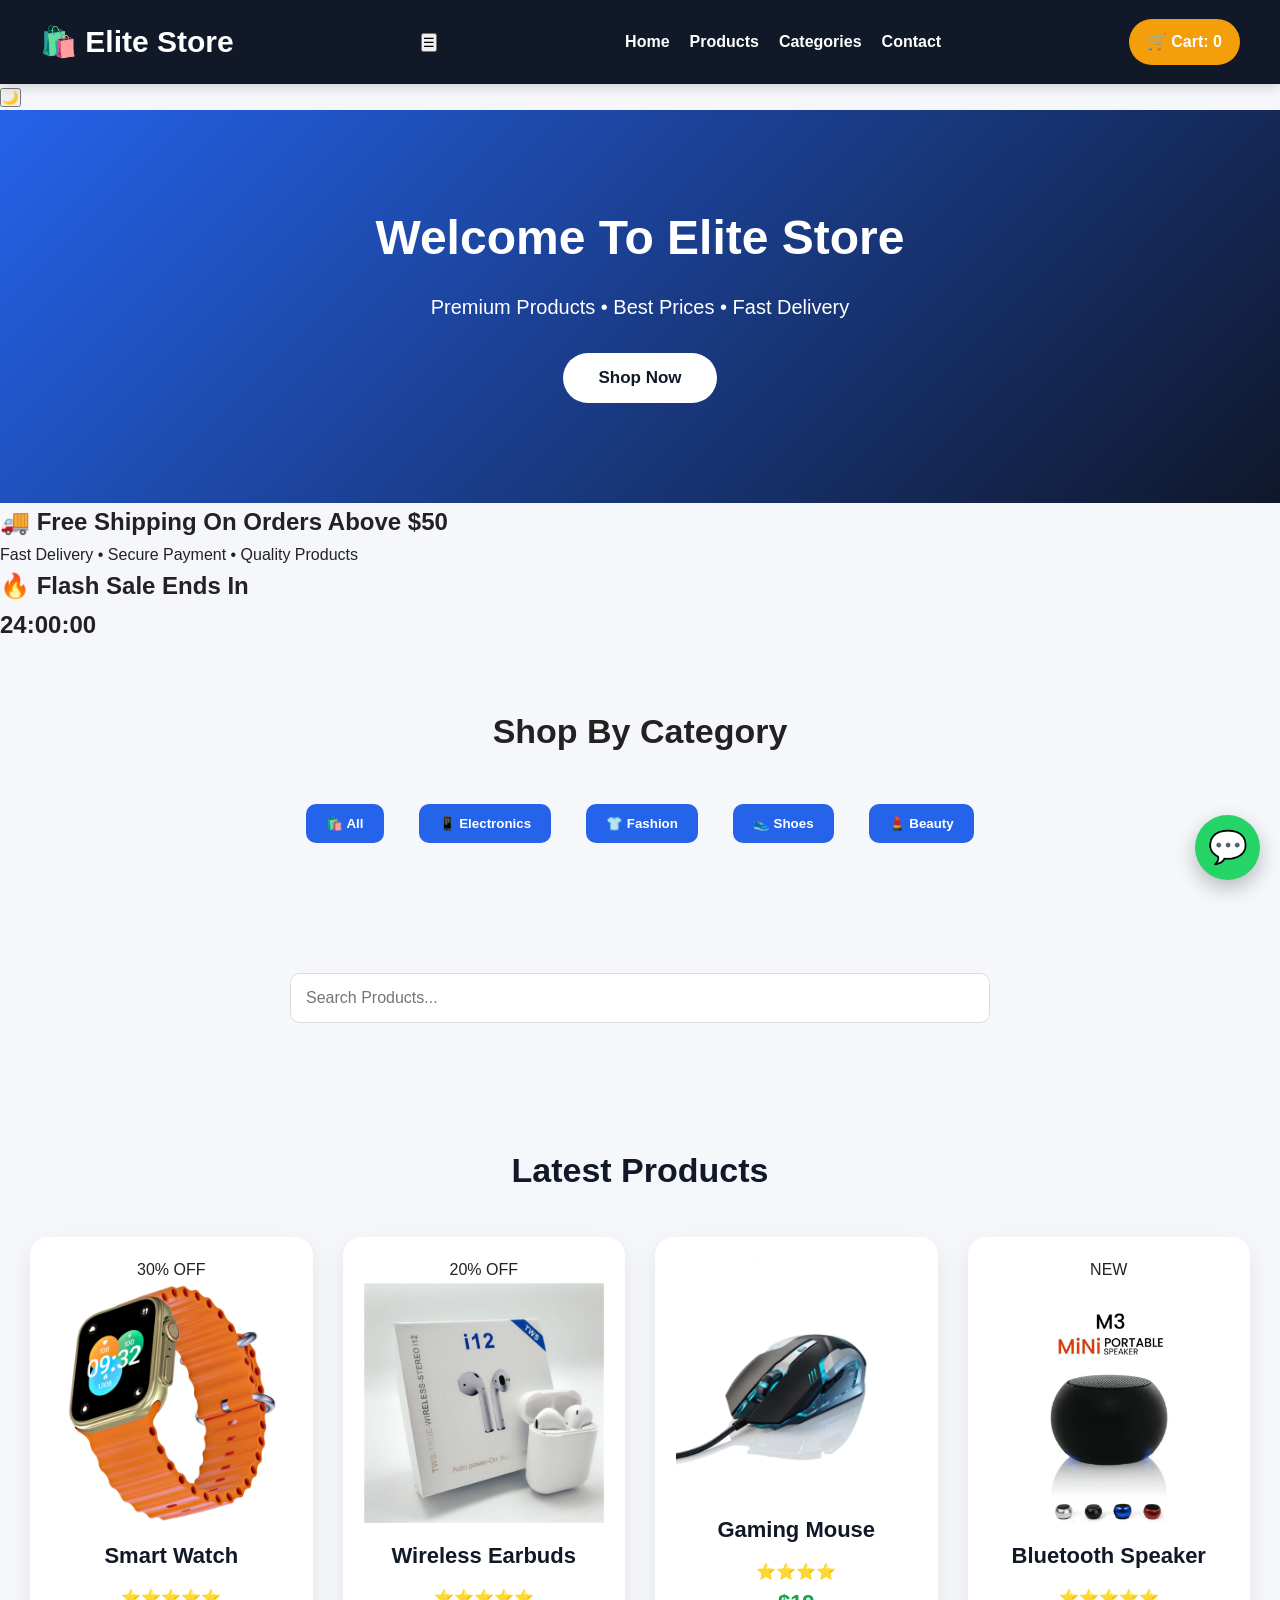
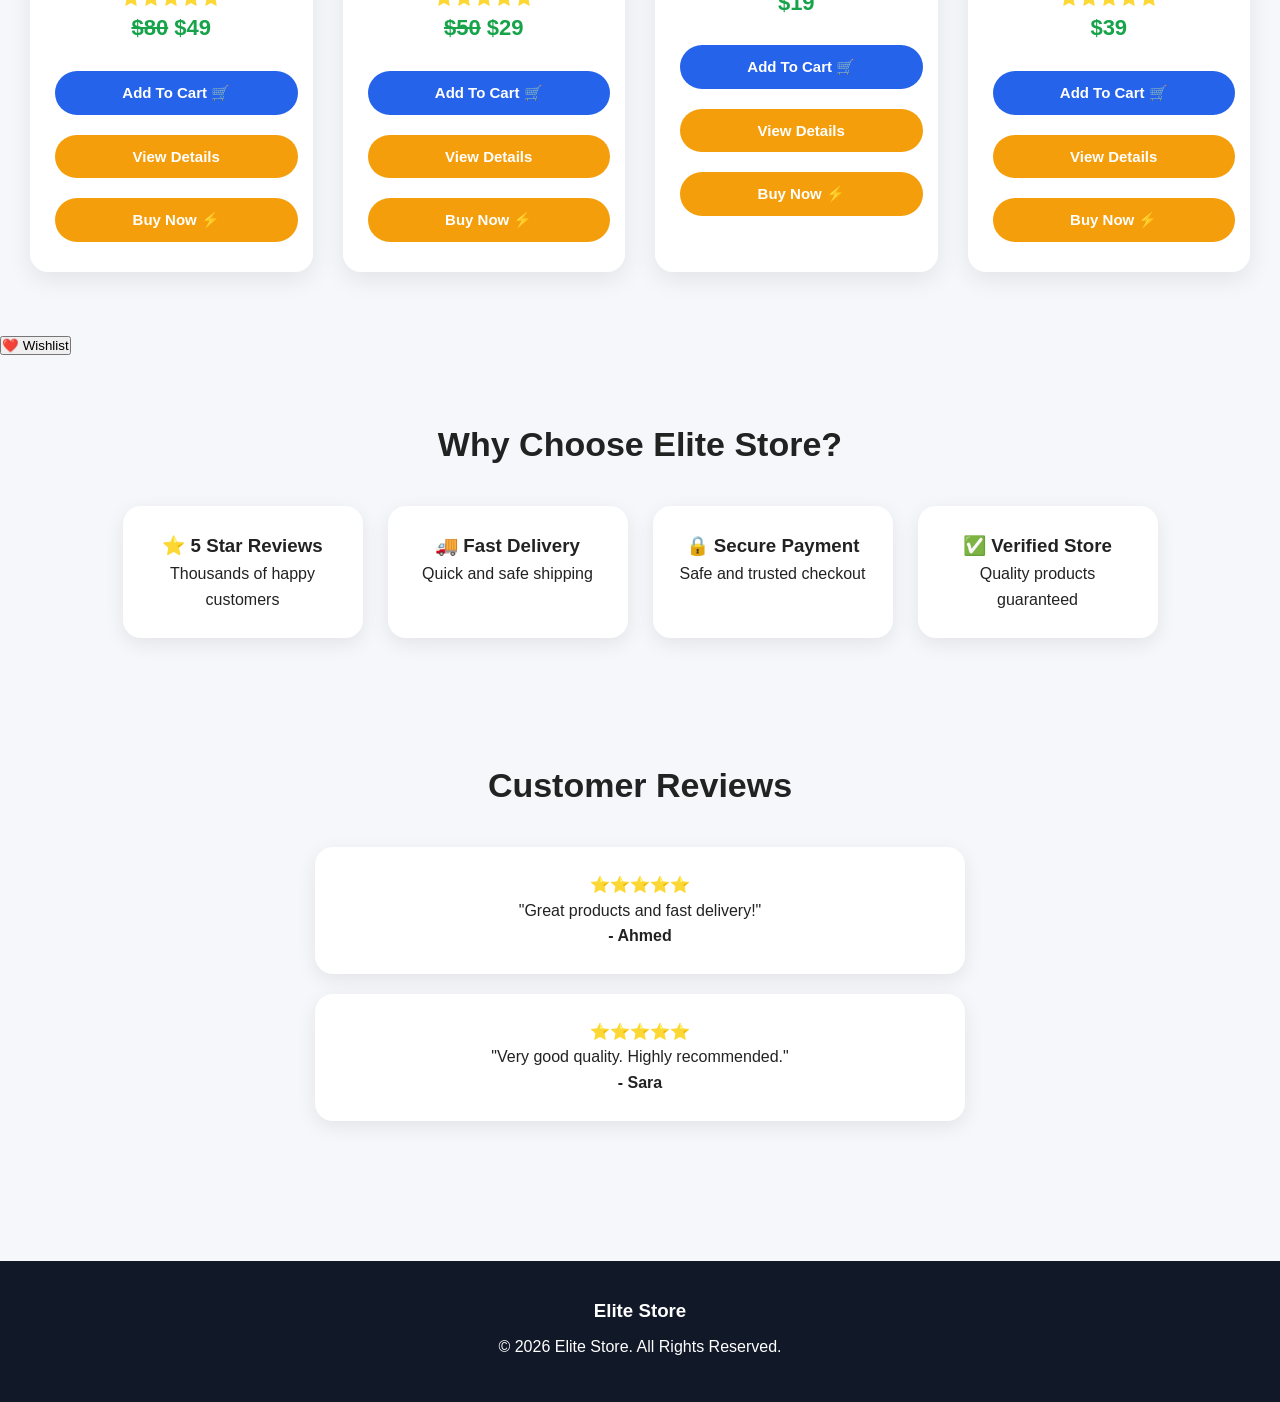
==== index.html @ cce2c15d "Update index.html" ====
<!DOCTYPE html>
<html lang="en">

<head>

<meta charset="UTF-8">
<meta name="viewport" content="width=device-width, initial-scale=1.0">

<title>Elite Store | Online Shopping</title>

<meta name="description" content="Elite Store - Premium online shopping for electronics, fashion, accessories and more.">

  <meta name="keywords" content="Elite Store, online shopping, electronics, fashion, accessories, smart watch">
  
<meta name="author" content="Elite Store">

  
<link rel="stylesheet" href="style.css">

</head>


<body>

<!-- Header -->

<header>

<div class="logo">
<h1>🛍️ Elite Store</h1>
</div>

  <button class="menu-btn" onclick="menuToggle()">
☰
</button>
<nav>
<a href="#">Home</a>
<a href="#">Products</a>
<a href="#">Categories</a>
<a href="#">Contact</a>
</nav>

<div class="cart" onclick="openCart()">
🛒 Cart: <span id="cart">0</span>
</div>

</header>
<button onclick="darkMode()" class="dark-btn">
🌙
</button>

  

<!-- Hero -->

<section class="hero">

<h2>Welcome To Elite Store</h2>

<p>
Premium Products • Best Prices • Fast Delivery
</p>

<button>
Shop Now
</button>

</section>

  <!-- Shipping Banner -->

<section class="shipping">

<h2>🚚 Free Shipping On Orders Above $50</h2>

<p>Fast Delivery • Secure Payment • Quality Products</p>

</section>



<!-- Flash Sale -->

<section class="sale-timer">

<h2>🔥 Flash Sale Ends In</h2>

<h1 id="timer">24:00:00</h1>

</section>
<!-- Categories -->

<section class="categories">

<h2>Shop By Category</h2>

<div class="category-box">

<button onclick="filterProducts('all')">
🛍️ All
</button>

<button onclick="filterProducts('electronics')">
📱 Electronics
</button>

<button onclick="filterProducts('fashion')">
👕 Fashion
</button>

<button onclick="filterProducts('shoes')">
👟 Shoes
</button>

<button onclick="filterProducts('beauty')">
💄 Beauty
</button>

</div>

</section>


<!-- Search -->

<section class="search">

<input 
id="search"
type="text"
placeholder="Search Products..."
onkeyup="searchProduct()">

</section>



<!-- Products -->


<section class="products">

<h2>Latest Products</h2>

<div class="product-box">


  
<div class="card electronics">

<span class="sale">30% OFF</span>

  <img src="audionic-the-sound-master-black-dany-amoled-pulse-pro-smart-watch-36385408090268copy.webp">

<h3>Smart Watch</h3>

<div class="rating">
⭐⭐⭐⭐⭐
</div>

<p>
<del>$80</del> $49
</p>
<button onclick="addToCart('Smart Watch',49)">
Add To Cart 🛒
</button>

<a href="product.html?name=Smart Watch&price=49">
<button>View Details</button>
</a>

<button onclick="buyNow('Smart Watch',49)">
Buy Now ⚡
</button>
  
</div>



<div class="card electronics">

<span class="sale">20% OFF</span>

<img src="248f59e7fd0d996952abb9a5bb2ee32c.jpg" alt="Product Image">

<h3>Wireless Earbuds</h3>

<div class="rating">
⭐⭐⭐⭐⭐
</div>

<p>
<del>$50</del> $29
</p>

<button onclick="addToCart('Wireless Earbuds',29)">
Add To Cart 🛒
</button>

<a href="product.html?name=Wireless Earbuds&price=29">
<button>View Details</button>
</a>

<button onclick="buyNow('Wireless Earbuds',29)">
Buy Now ⚡
</button>
  
</div>



<div class="card electronics">

<img src="m9_gaming_mouse_studio-1024x1024.webp" alt="Gaming Mouse">
  

<h3>Gaming Mouse</h3>

<div class="rating">
⭐⭐⭐⭐
</div>

<p>
$19
</p>

<button onclick="addToCart('Gaming Mouse',19)">
Add To Cart 🛒
</button>

<a href="product.html?name=Gaming Mouse&price=19">
<button>View Details</button>
</a>

<button onclick="buyNow('Gaming Mouse',19)">
Buy Now ⚡
</button>
  
</div>



<div class="card electronics">

<span class="sale">NEW</span>

<img src="002f18ec-c5f2-4040-be3d-88cefaba30eb.webp" alt="Bluetooth Speaker">

<h3>Bluetooth Speaker</h3>

<div class="rating">
⭐⭐⭐⭐⭐
</div>

<p>
$39
</p>

<button onclick="addToCart('Bluetooth Speaker',39)">
Add To Cart 🛒
</button>

<a href="product.html?name=Bluetooth Speaker&price=39">
<button>View Details</button>
</a>

<button onclick="buyNow('Bluetooth Speaker',39)">
Buy Now ⚡
</button>
  
</div>


</div>


  
</section>

<button onclick="wishlist(this)">
❤️ Wishlist
</button>





<!-- WhatsApp -->

<a class="whatsapp"
href="https://wa.me/923191346088?text=I%20am%20interested%20in%20your%20product"
target="_blank">

💬

</a>

<!-- Trust Badges -->

<section class="trust">

<h2>Why Choose Elite Store?</h2>

<div class="trust-box">

<div>
<h3>⭐ 5 Star Reviews</h3>
<p>Thousands of happy customers</p>
</div>


<div>
<h3>🚚 Fast Delivery</h3>
<p>Quick and safe shipping</p>
</div>


<div>
<h3>🔒 Secure Payment</h3>
<p>Safe and trusted checkout</p>
</div>


<div>
<h3>✅ Verified Store</h3>
<p>Quality products guaranteed</p>
</div>

</div>

</section>



<!-- Reviews -->

<section class="reviews">

<h2>Customer Reviews</h2>


<div class="review-card">

⭐⭐⭐⭐⭐

<p>
"Great products and fast delivery!"
</p>

<b>- Ahmed</b>

</div>


<div class="review-card">

⭐⭐⭐⭐⭐

<p>
"Very good quality. Highly recommended."
</p>

<b>- Sara</b>

</div>


</section>

<!-- Footer -->

<footer>

<h3>Elite Store</h3>

<p>
© 2026 Elite Store. All Rights Reserved.
</p>

</footer>



<script src="script.js"></script>

</body>

</html>
---- style.css ----
/* =========================
   ELITE STORE CSS V2
   Part 1
========================= */

*{
    margin:0;
    padding:0;
    box-sizing:border-box;
    font-family:Arial, Helvetica, sans-serif;
}

html{
    scroll-behavior:smooth;
}

body{
    background:#f5f7fb;
    color:#222;
    line-height:1.6;
}

/* Header */

header{
    background:#111827;
    color:#fff;
    display:flex;
    justify-content:space-between;
    align-items:center;
    padding:18px 40px;
    flex-wrap:wrap;
    position:sticky;
    top:0;
    z-index:1000;
    box-shadow:0 3px 12px rgba(0,0,0,.15);
}

.logo h1{
    font-size:30px;
    font-weight:bold;
}

nav{
    display:flex;
    gap:20px;
    align-items:center;
}

nav a{
    color:#fff;
    text-decoration:none;
    font-size:16px;
    font-weight:bold;
    transition:.3s;
}

nav a:hover{
    color:#f59e0b;
}

.cart{
    background:#f59e0b;
    color:#fff;
    padding:10px 18px;
    border-radius:30px;
    font-weight:bold;
}

/* Hero */

.hero{
    background:linear-gradient(135deg,#2563eb,#0f172a);
    color:#fff;
    text-align:center;
    padding:90px 20px;
}

.hero h2{
    font-size:48px;
    margin-bottom:15px;
}

.hero p{
    font-size:20px;
    max-width:700px;
    margin:auto;
}

.hero button{
    margin-top:30px;
    background:#fff;
    color:#111827;
    border:none;
    padding:15px 35px;
    border-radius:35px;
    font-size:17px;
    font-weight:bold;
    cursor:pointer;
    transition:.3s;
}

.hero button:hover{
    background:#f59e0b;
    color:#fff;
}

/* Search */

.search{
    padding:35px 20px;
    text-align:center;
}

.search input{
    width:70%;
    max-width:700px;
    padding:15px 20px;
    border-radius:40px;
    border:1px solid #ddd;
    outline:none;
    font-size:16px;
    transition:.3s;
}

.search input:focus{
    border-color:#2563eb;
    box-shadow:0 0 10px rgba(37,99,235,.25);
}

/* Common Buttons */

button{
    cursor:pointer;
    transition:.3s;
}

button:hover{
    transform:translateY(-2px);
}

/* =========================
   Products
========================= */

.products{
    padding:60px 30px;
}

.products h2{
    text-align:center;
    font-size:34px;
    margin-bottom:40px;
    color:#111827;
}

.product-box{
    display:grid;
    grid-template-columns:repeat(auto-fit,minmax(260px,1fr));
    gap:30px;
}

.card{
    background:#fff;
    border-radius:18px;
    overflow:hidden;
    box-shadow:0 8px 25px rgba(0,0,0,.08);
    transition:.35s;
    text-align:center;
    padding:20px;
}

.card:hover{
    transform:translateY(-10px);
    box-shadow:0 15px 35px rgba(0,0,0,.15);
}

.card img{
    width:100%;
    height:240px;
    object-fit:contain;
    margin-bottom:15px;
    transition:.4s;
}

.card:hover img{
    transform:scale(1.06);
}

.card h3{
    font-size:22px;
    margin:12px 0;
    color:#111827;
}

.card p{
    font-size:22px;
    font-weight:bold;
    color:#16a34a;
    margin-bottom:15px;
}

.card button{
    width:100%;
    border:none;
    padding:13px;
    border-radius:30px;
    margin-top:10px;
    font-size:15px;
    font-weight:bold;
}

.card button:first-of-type{
    background:#2563eb;
    color:white;
}

.card button:first-of-type:hover{
    background:#1d4ed8;
}

.card button:last-of-type{
    background:#f59e0b;
    color:white;
}

.card button:last-of-type:hover{
    background:#d97706;
}

/* Wishlist */

.wish{
    background:#e11d48 !important;
    color:white;
}

.wish:hover{
    background:#be123c !important;
}

/* =========================
   Categories
========================= */

.categories{
    padding:60px 20px;
    text-align:center;
}

.categories h2{
    font-size:34px;
    margin-bottom:35px;
}

.category-box{
    display:flex;
    justify-content:center;
    flex-wrap:wrap;
    gap:25px;
}

.category-box div{
    background:#fff;
    width:180px;
    padding:30px 20px;
    border-radius:18px;
    box-shadow:0 6px 20px rgba(0,0,0,.08);
    font-size:18px;
    font-weight:bold;
    cursor:pointer;
    transition:.35s;
}

.category-box div:hover{
    background:#2563eb;
    color:#fff;
    transform:translateY(-8px);
}

/* =========================
   Trust Section
========================= */

.trust{
    padding:60px 20px;
    text-align:center;
}

.trust h2{
    font-size:34px;
    margin-bottom:35px;
}

.trust-box{
    display:flex;
    flex-wrap:wrap;
    justify-content:center;
    gap:25px;
}

.trust-box div{
    background:#fff;
    width:240px;
    padding:25px;
    border-radius:18px;
    box-shadow:0 6px 20px rgba(0,0,0,.08);
    transition:.3s;
}

.trust-box div:hover{
    transform:translateY(-8px);
}

/* =========================
   Reviews
========================= */

.reviews{
    padding:60px 20px;
    text-align:center;
}

.reviews h2{
    font-size:34px;
    margin-bottom:35px;
}

.review-card{
    max-width:650px;
    margin:20px auto;
    background:#fff;
    padding:25px;
    border-radius:18px;
    box-shadow:0 6px 20px rgba(0,0,0,.08);
}

/* =========================
   Footer
========================= */

footer{
    background:#111827;
    color:#fff;
    text-align:center;
    padding:35px 20px;
    margin-top:60px;
}

footer p{
    margin:8px 0;
}

footer a{
    color:#f59e0b;
    text-decoration:none;
}

footer a:hover{
    text-decoration:underline;
}

/* WhatsApp Floating Button */

.whatsapp{
    position:fixed;
    right:20px;
    bottom:20px;
    width:65px;
    height:65px;
    background:#25D366;
    color:white;
    display:flex;
    justify-content:center;
    align-items:center;
    border-radius:50%;
    font-size:32px;
    text-decoration:none;
    box-shadow:0 8px 20px rgba(0,0,0,.25);
    transition:.3s;
}

.whatsapp:hover{
    transform:scale(1.1);
}

/* =========================
   PRODUCT DETAILS
========================= */

.product-detail{
    display:flex;
    justify-content:center;
    align-items:center;
    gap:50px;
    padding:60px 30px;
    flex-wrap:wrap;
}

.product-detail img{
    width:380px;
    max-width:100%;
    background:#fff;
    padding:20px;
    border-radius:20px;
    box-shadow:0 10px 25px rgba(0,0,0,.1);
}

.product-detail .info{
    max-width:500px;
}

.product-detail h2{
    font-size:36px;
    margin-bottom:15px;
}

.product-detail h3{
    color:#16a34a;
    font-size:30px;
    margin:15px 0;
}

.product-detail p{
    color:#555;
    line-height:1.8;
    margin-bottom:20px;
}

.product-detail button{
    width:220px;
    padding:14px;
    margin:10px 10px 0 0;
    border:none;
    border-radius:30px;
    font-size:16px;
    font-weight:bold;
}

.product-detail button:first-of-type{
    background:#2563eb;
    color:#fff;
}

.product-detail button:last-of-type{
    background:#f59e0b;
    color:#fff;
}

/* =========================
   CART PAGE
========================= */

.cart-page{
    max-width:900px;
    margin:auto;
    padding:50px 20px;
}

.cart-card{
    background:#fff;
    padding:20px;
    margin-bottom:20px;
    border-radius:15px;
    box-shadow:0 5px 15px rgba(0,0,0,.08);
}

.cart-card h3{
    margin-bottom:10px;
}

.cart-card p{
    margin:8px 0;
}

.cart-card button{
    margin:8px 5px;
    padding:10px 18px;
    border:none;
    border-radius:8px;
    color:#fff;
    cursor:pointer;
}

.cart-card button:nth-child(5){
    background:#2563eb;
}

.cart-card button:nth-child(6){
    background:#16a34a;
}

.cart-card button:last-child{
    background:#dc2626;
}

#total{
    text-align:center;
    margin-top:25px;
    font-size:28px;
    color:#16a34a;
}

/* =========================
   CHECKOUT
========================= */

.checkout{
    max-width:700px;
    margin:auto;
    padding:50px 20px;
}

.cart-summary{
    background:#fff;
    padding:25px;
    border-radius:15px;
    margin-bottom:30px;
    box-shadow:0 5px 15px rgba(0,0,0,.08);
}

.cart-summary h2{
    margin-bottom:20px;
}

#orderItems p{
    margin:10px 0;
    border-bottom:1px solid #eee;
    padding-bottom:10px;
}

#orderTotal{
    margin-top:20px;
    color:#16a34a;
    font-size:22px;
}

.checkout input,
.checkout textarea,
.checkout select{
    width:100%;
    padding:15px;
    margin:12px 0;
    border:1px solid #ccc;
    border-radius:10px;
    font-size:16px;
}

.checkout textarea{
    resize:vertical;
    min-height:120px;
}

.checkout button{
    width:100%;
    padding:15px;
    background:#2563eb;
    color:#fff;
    border:none;
    border-radius:10px;
    font-size:18px;
    font-weight:bold;
}

.checkout button:hover{
    background:#1d4ed8;
}

/* ====================================
   CONTACT PAGE
==================================== */

.contact{
    max-width:700px;
    margin:auto;
    padding:60px 20px;
    text-align:center;
}

.contact h2{
    font-size:34px;
    margin-bottom:20px;
}

.contact form{
    background:#fff;
    padding:30px;
    border-radius:18px;
    box-shadow:0 5px 20px rgba(0,0,0,.08);
}

.contact input,
.contact textarea{
    width:100%;
    padding:15px;
    margin:12px 0;
    border:1px solid #ddd;
    border-radius:10px;
    font-size:16px;
}

.contact textarea{
    min-height:150px;
    resize:vertical;
}

.contact button{
    width:100%;
    padding:15px;
    background:#2563eb;
    color:#fff;
    border:none;
    border-radius:10px;
    font-size:18px;
    font-weight:bold;
}

.contact button:hover{
    background:#1d4ed8;
}

/* ====================================
   LOGIN PAGE
==================================== */

.login{
    max-width:450px;
    margin:70px auto;
    padding:20px;
}

.login form{
    background:#fff;
    padding:30px;
    border-radius:18px;
    box-shadow:0 5px 20px rgba(0,0,0,.08);
}

.login h2{
    text-align:center;
    margin-bottom:20px;
}

.login input{
    width:100%;
    padding:15px;
    margin:12px 0;
    border:1px solid #ddd;
    border-radius:10px;
}

.login button{
    width:100%;
    padding:15px;
    border:none;
    background:#2563eb;
    color:#fff;
    border-radius:10px;
    font-size:17px;
    font-weight:bold;
}

/* ====================================
   ADMIN PANEL
==================================== */

.dashboard{
    display:grid;
    grid-template-columns:repeat(auto-fit,minmax(220px,1fr));
    gap:20px;
    margin:30px 0;
}

.card-box{
    background:#fff;
    padding:25px;
    border-radius:18px;
    text-align:center;
    box-shadow:0 5px 20px rgba(0,0,0,.08);
}

.card-box h3{
    font-size:34px;
    color:#2563eb;
    margin-bottom:10px;
}

.card-box p{
    font-size:18px;
    color:#666;
}

#search{
    width:100%;
    padding:15px;
    margin:25px 0;
    border:1px solid #ddd;
    border-radius:10px;
    font-size:16px;
}

#orders{
    margin-top:20px;
}

#orders .cart-card{
    margin-bottom:25px;
}

#orders button{
    margin:8px 5px;
    padding:10px 18px;
    border:none;
    border-radius:8px;
    color:#fff;
    font-weight:bold;
}

#orders button:first-of-type{
    background:#16a34a;
}

#orders button:last-of-type{
    background:#dc2626;
}

/* Export & Clear Buttons */

section button{
    margin:10px 5px;
    padding:12px 20px;
    border:none;
    border-radius:10px;
    background:#2563eb;
    color:#fff;
    font-weight:bold;
}

section button:hover{
    background:#1d4ed8;
}

/* =========================================
   ELITE STORE CSS V2 - FINAL PART
========================================= */

/* Smooth Animation */

*{
    transition:0.3s ease;
}

/* Buttons */

button:hover{
    transform:translateY(-3px);
    box-shadow:0 8px 20px rgba(0,0,0,.15);
}

/* Images */

img{
    max-width:100%;
    display:block;
}

.card img:hover,
.product-detail img:hover{
    transform:scale(1.05);
}

/* Links */

a{
    transition:.3s;
}

a:hover{
    opacity:.9;
}

/* Form Focus */

input:focus,
textarea:focus,
select:focus{
    outline:none;
    border-color:#2563eb;
    box-shadow:0 0 8px rgba(37,99,235,.25);
}

/* Scrollbar */

::-webkit-scrollbar{
    width:10px;
}

::-webkit-scrollbar-track{
    background:#eee;
}

::-webkit-scrollbar-thumb{
    background:#2563eb;
    border-radius:20px;
}

::-webkit-scrollbar-thumb:hover{
    background:#1d4ed8;
}

/* Dark Mode */

body.dark{
    background:#111827;
    color:#fff;
}

body.dark header,
body.dark footer{
    background:#000;
}

body.dark .card,
body.dark .cart-card,
body.dark .card-box,
body.dark .review-card,
body.dark .cart-summary,
body.dark form{
    background:#1f2937;
    color:#fff;
}

body.dark input,
body.dark textarea,
body.dark select{
    background:#374151;
    color:#fff;
    border:1px solid #555;
}

/* Mobile */

@media(max-width:768px){

header{
    flex-direction:column;
    text-align:center;
    gap:15px;
}

nav{
    flex-direction:column;
    width:100%;
}

.hero{
    padding:60px 15px;
}

.hero h2{
    font-size:30px;
}

.hero p{
    font-size:16px;
}

.search input{
    width:95%;
}

.product-box{
    grid-template-columns:1fr;
}

.product-detail{
    flex-direction:column;
}

.product-detail img{
    width:90%;
}

.dashboard{
    grid-template-columns:1fr;
}

.checkout,
.cart-page,
.contact,
.login{
    width:95%;
    padding:20px;
}

.checkout button,
.contact button,
.login button{
    width:100%;
}

.card button{
    width:100%;
}

.cart-card button{
    width:100%;
    margin:8px 0;
}

.category-box,
.trust-box{
    flex-direction:column;
    align-items:center;
}

.whatsapp{
    width:55px;
    height:55px;
    font-size:28px;
}

}

/* End */
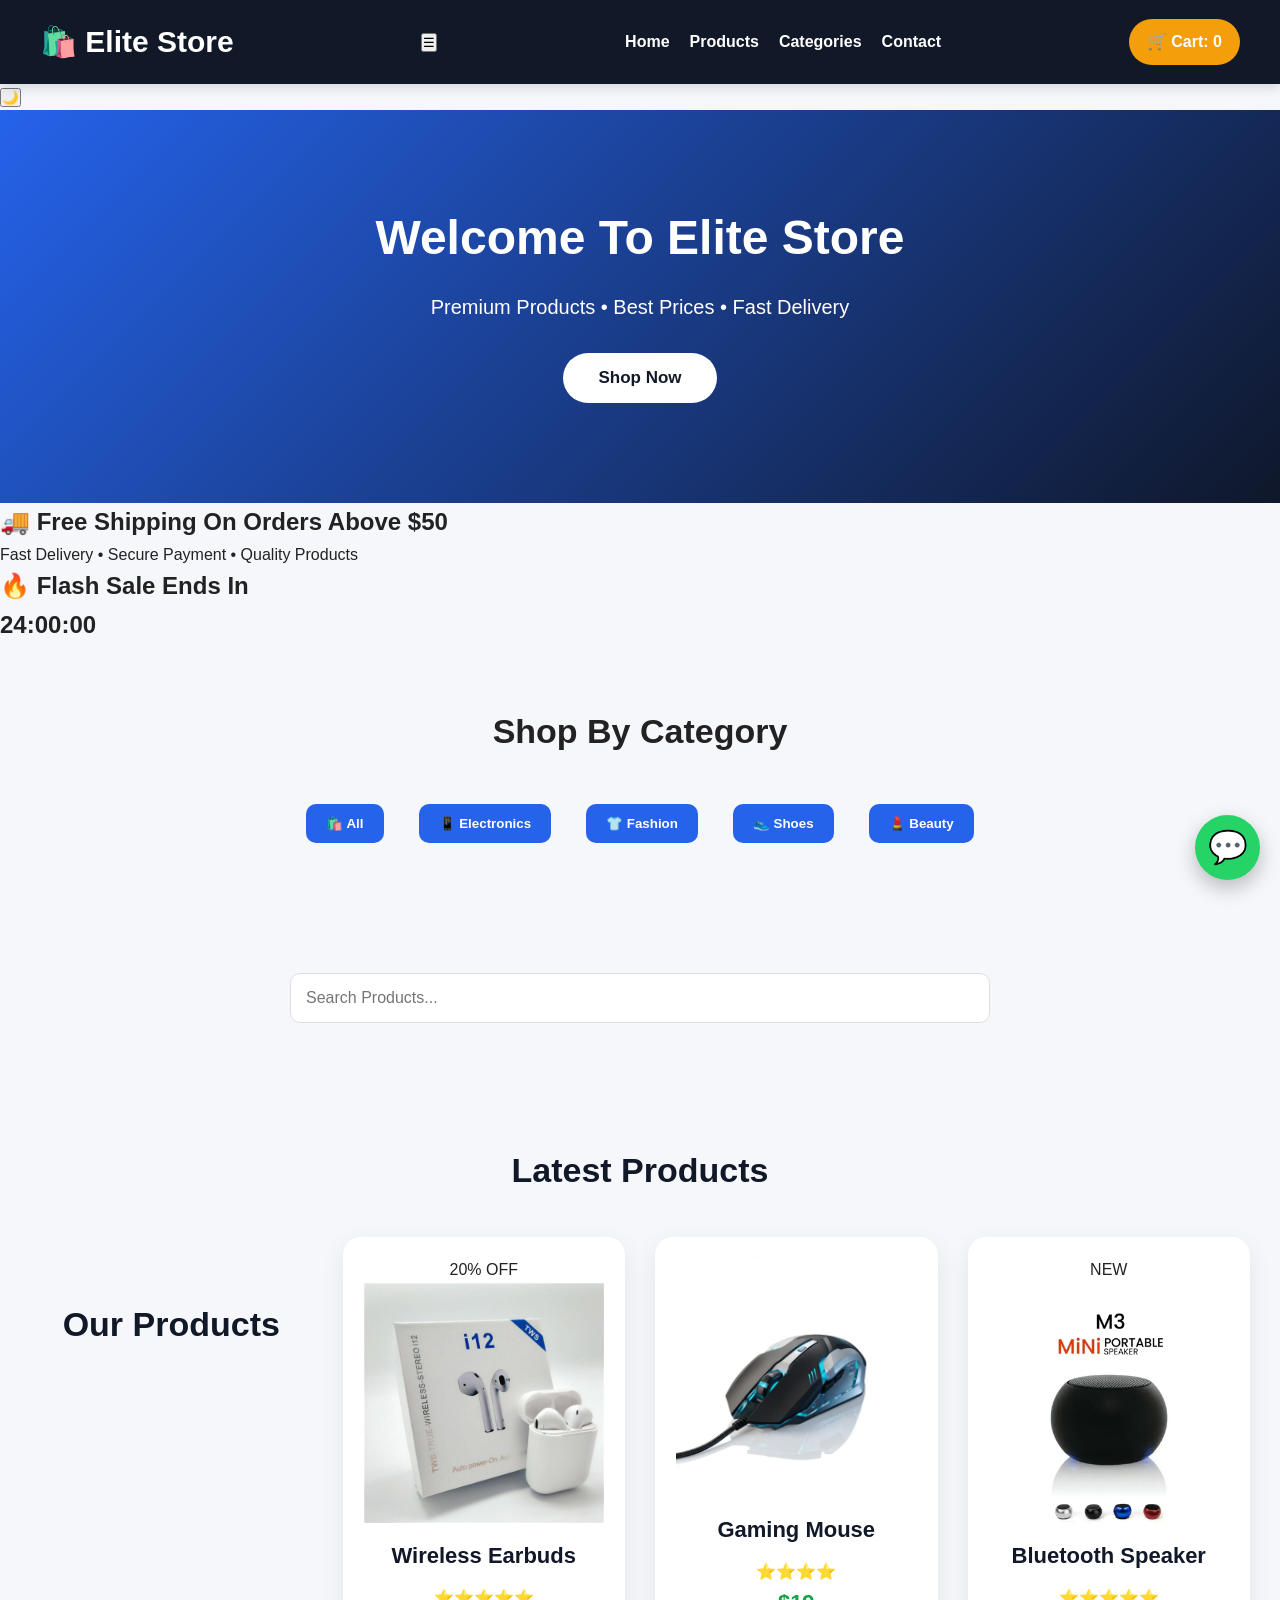
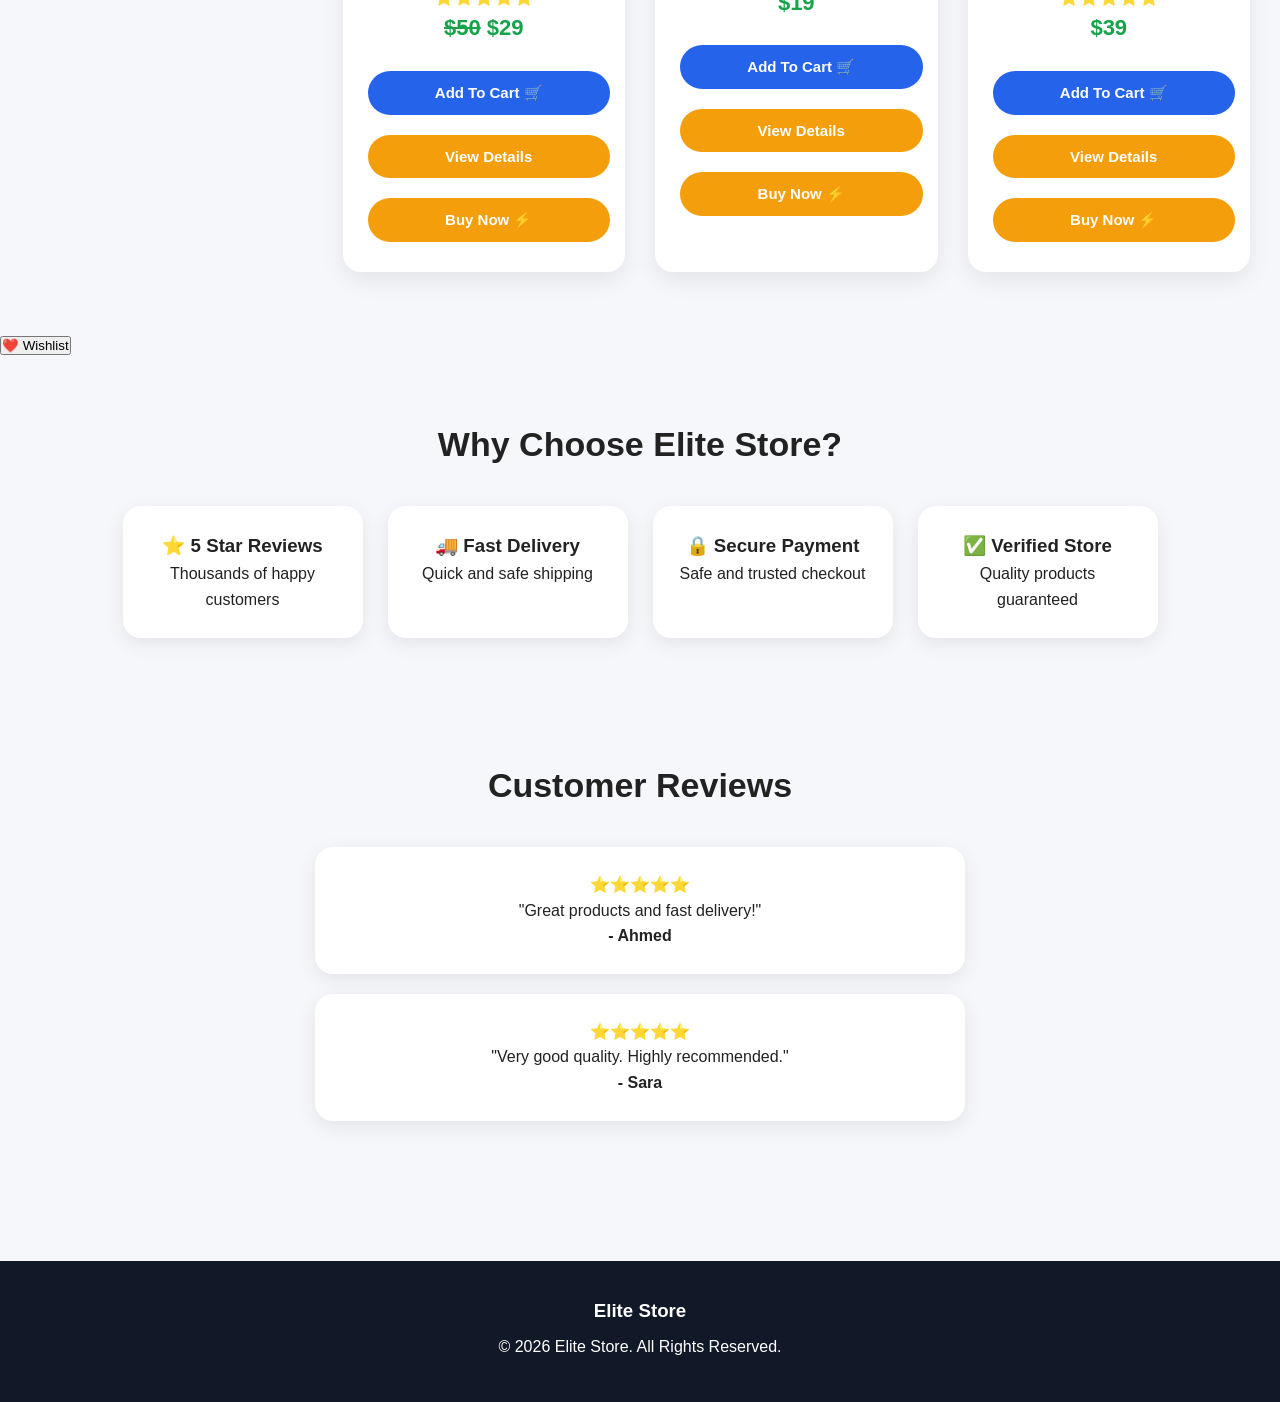
==== commit 0480ecd2: "Update index.html" ====
--- a/index.html
+++ b/index.html
@@ -146,34 +146,13 @@
 
 
   
-<div class="card electronics">
-
-<span class="sale">30% OFF</span>
-
-  <img src="audionic-the-sound-master-black-dany-amoled-pulse-pro-smart-watch-36385408090268copy.webp">
-
-<h3>Smart Watch</h3>
-
-<div class="rating">
-⭐⭐⭐⭐⭐
-</div>
-
-<p>
-<del>$80</del> $49
-</p>
-<button onclick="addToCart('Smart Watch',49)">
-Add To Cart 🛒
-</button>
-
-<a href="product.html?name=Smart Watch&price=49">
-<button>View Details</button>
-</a>
-
-<button onclick="buyNow('Smart Watch',49)">
-Buy Now ⚡
-</button>
-  
-</div>
+<section class="products">
+
+<h2>Our Products</h2>
+
+<div class="product-box" id="products"></div>
+
+</section>
 
 
 
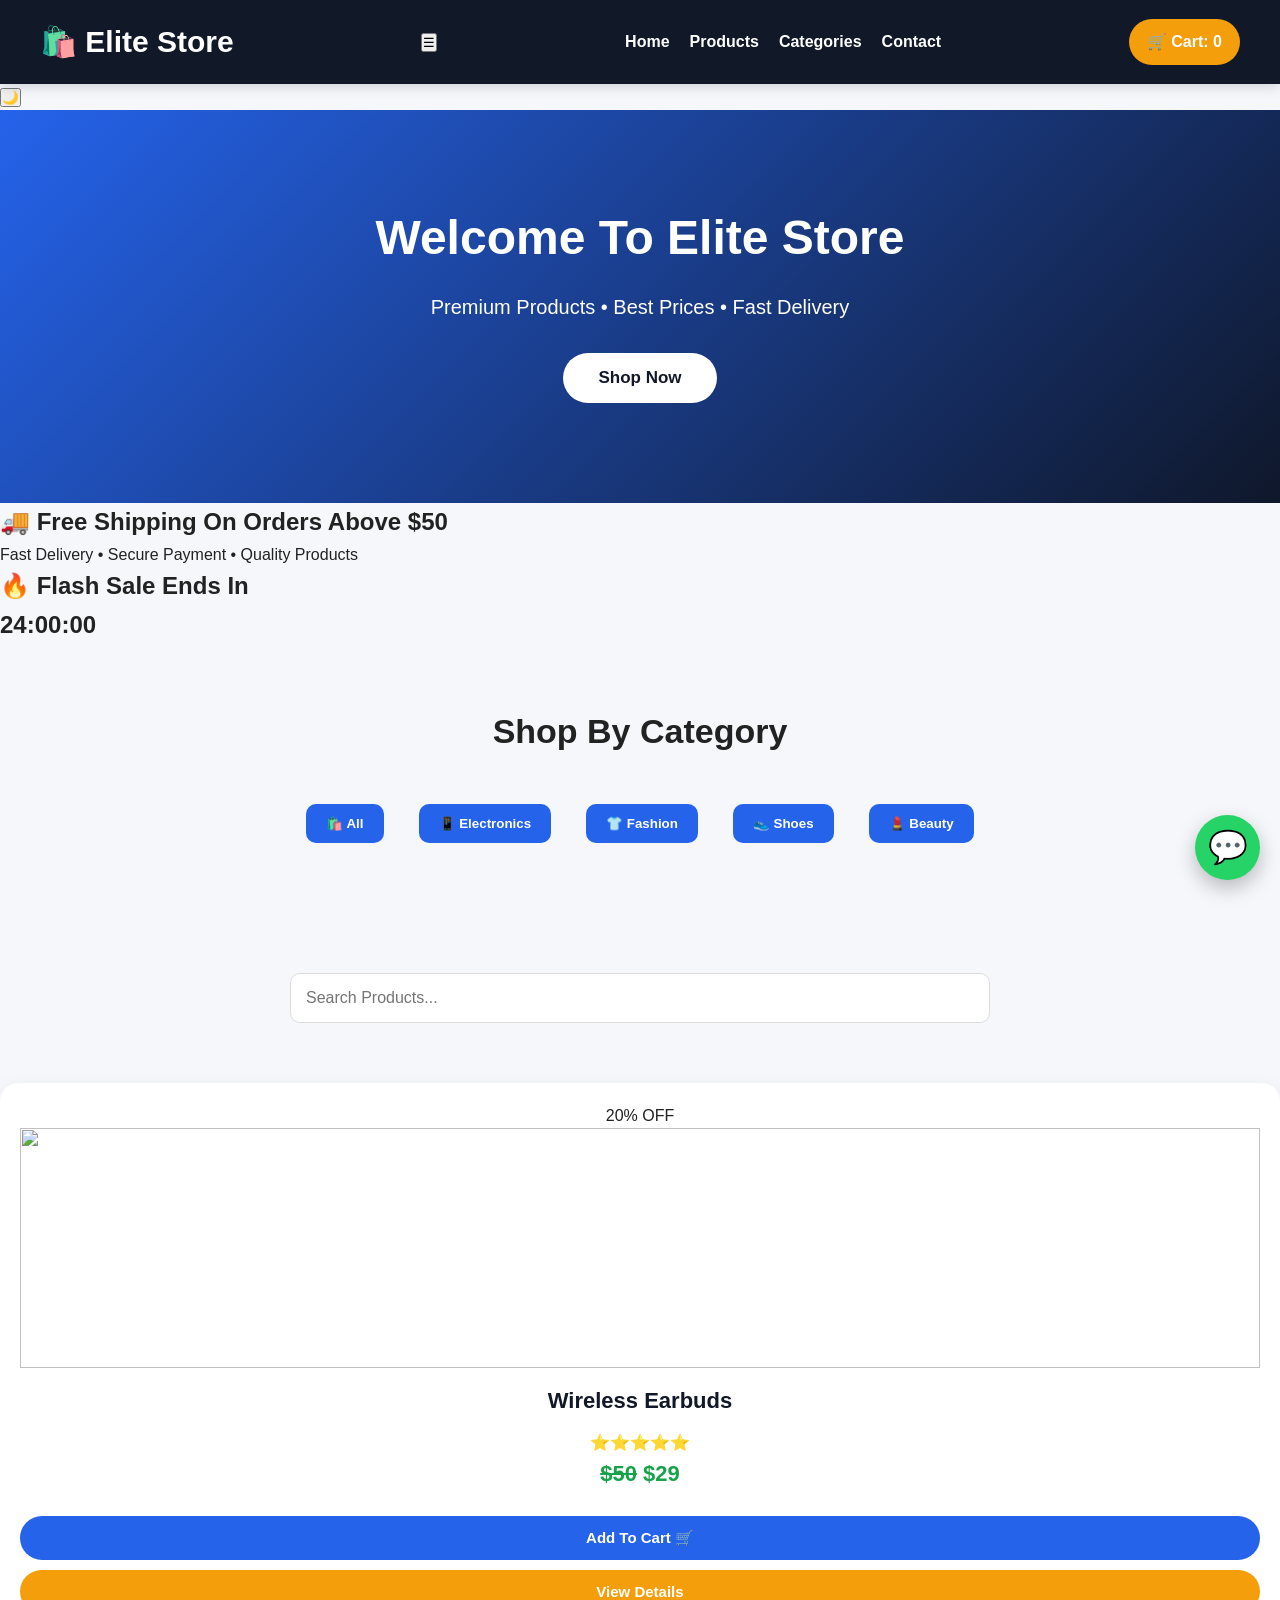
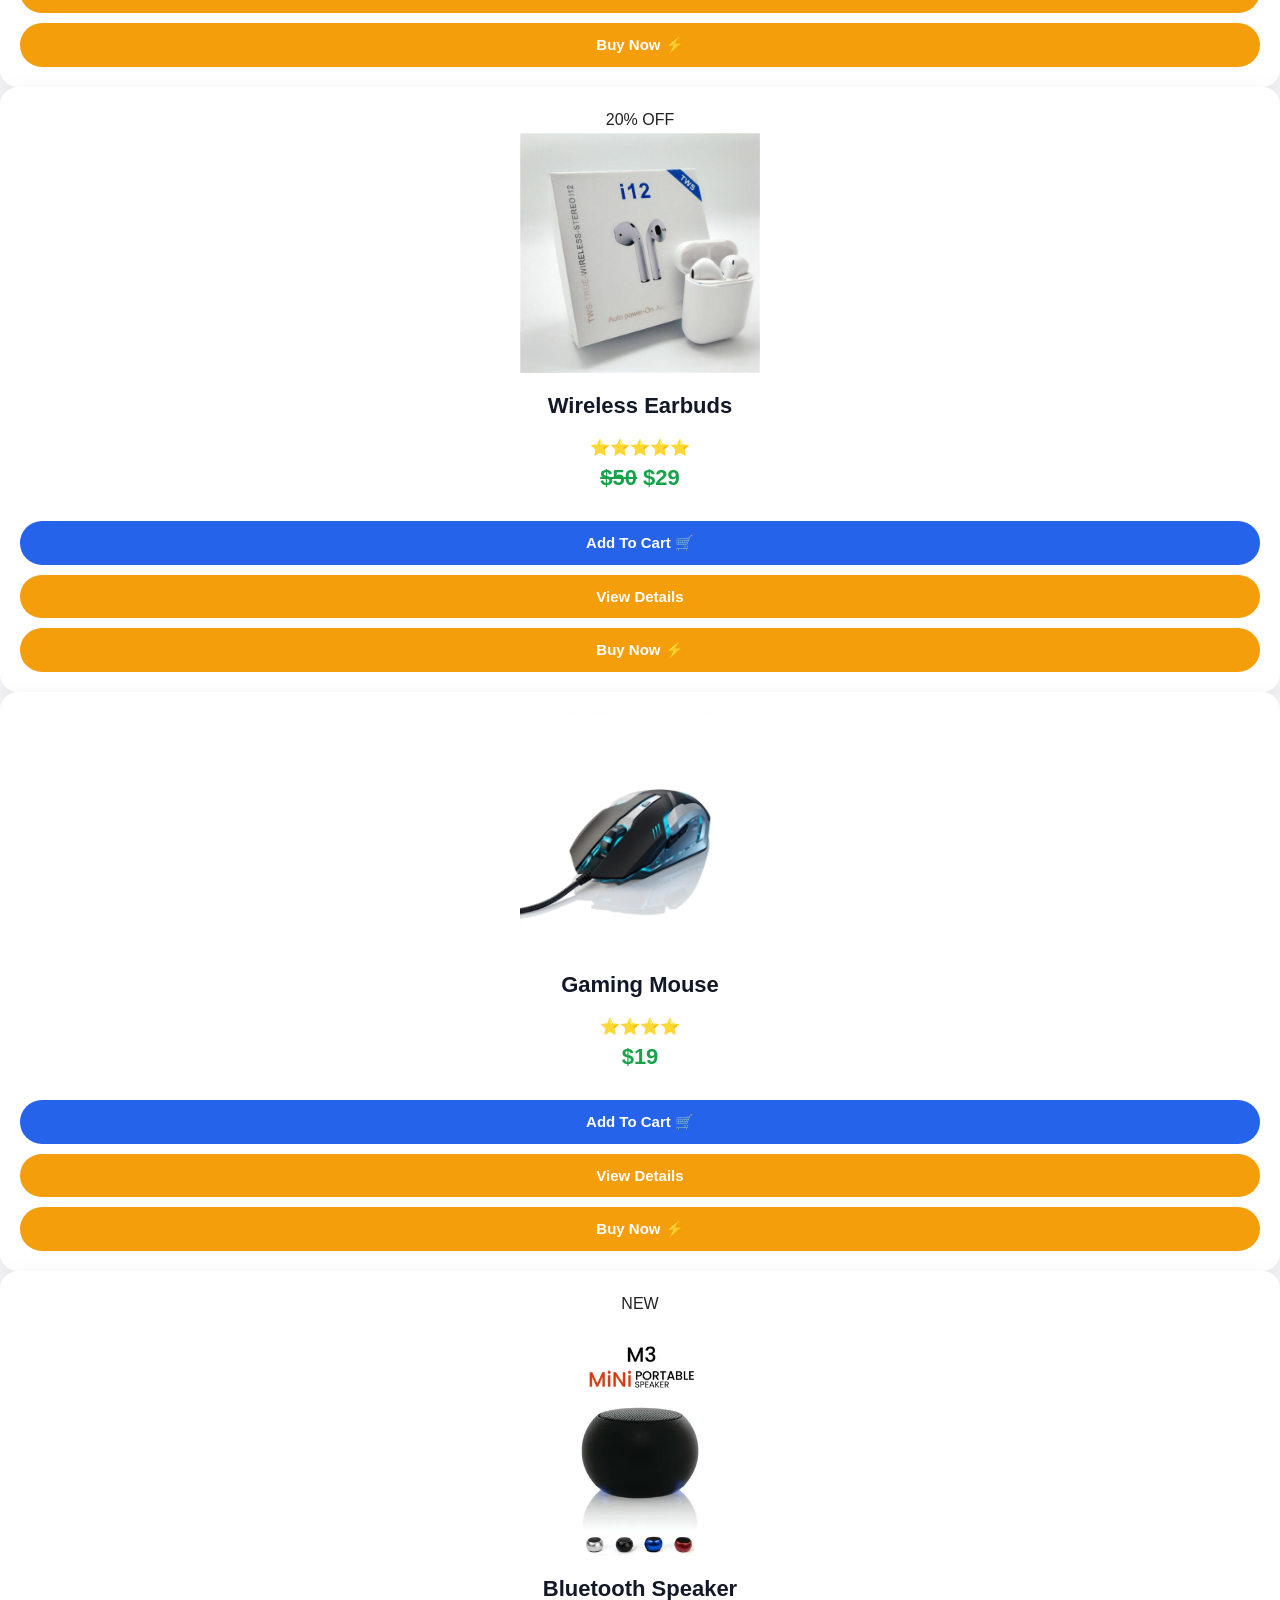
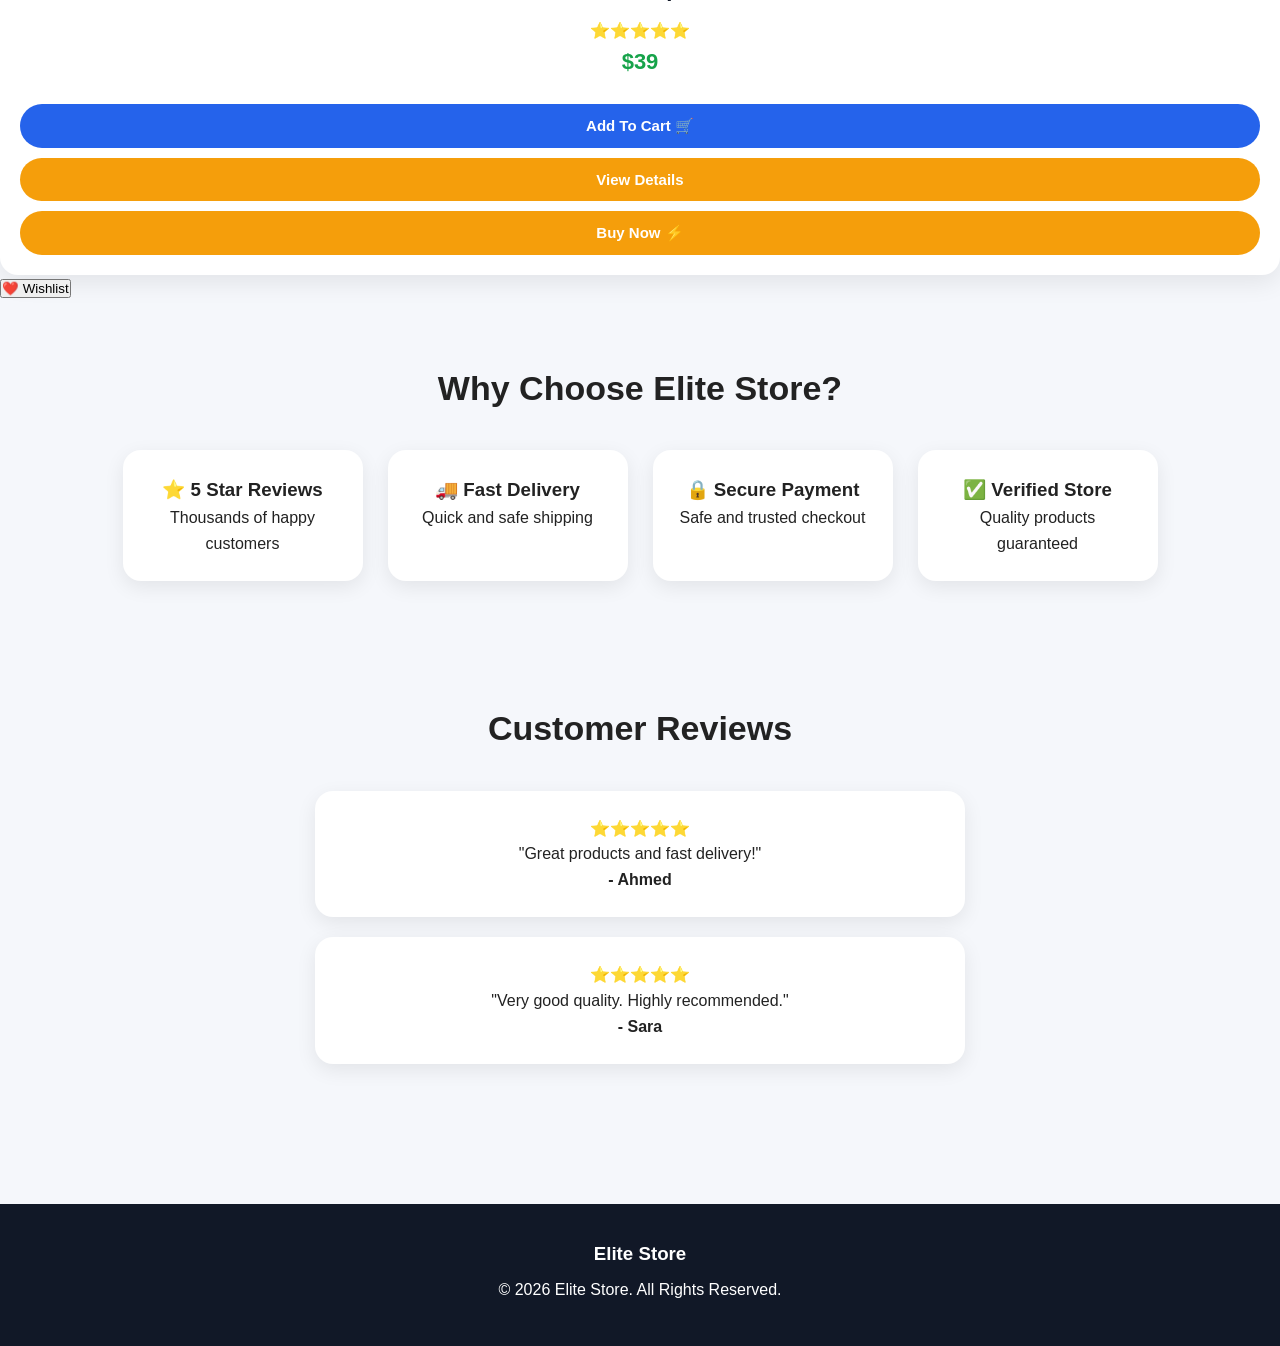
==== commit c70b567f: "Update index.html" ====
--- a/index.html
+++ b/index.html
@@ -138,21 +138,35 @@
 <!-- Products -->
 
 
-<section class="products">
-
-<h2>Latest Products</h2>
-
-<div class="product-box">
-
-
-  
-<section class="products">
-
-<h2>Our Products</h2>
-
-<div class="product-box" id="products"></div>
-
-</section>
+<div class="card electronics">
+
+<span class="sale">20% OFF</span>
+
+<img src=" alt="Product Image">
+
+<h3>Wireless Earbuds</h3>
+
+<div class="rating">
+⭐⭐⭐⭐⭐
+</div>
+
+<p>
+<del>$50</del> $29
+</p>
+
+<button onclick="addToCart('Wireless Earbuds',29)">
+Add To Cart 🛒
+</button>
+
+<a href="product.html?name=Wireless Earbuds&price=29">
+<button>View Details</button>
+</a>
+
+<button onclick="buyNow('Wireless Earbuds',29)">
+Buy Now ⚡
+</button>
+  
+</div>
 
 
 
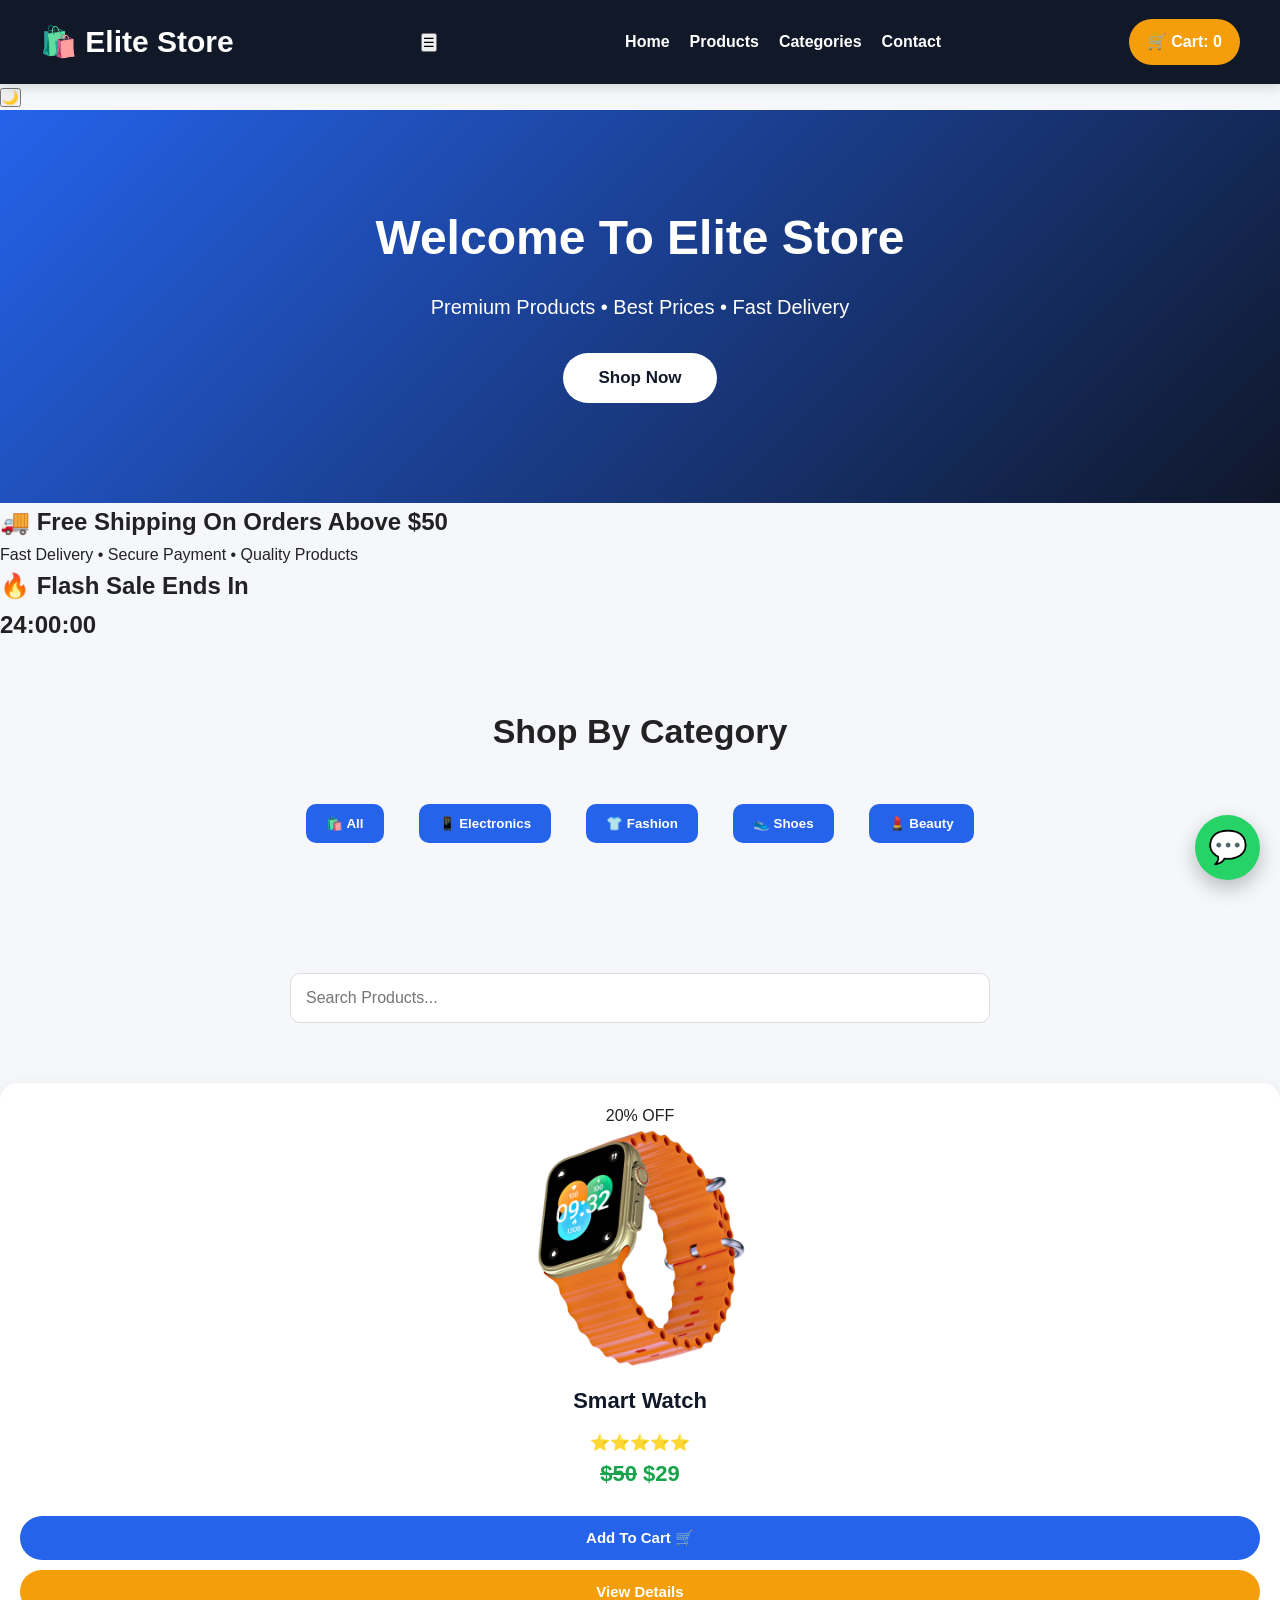
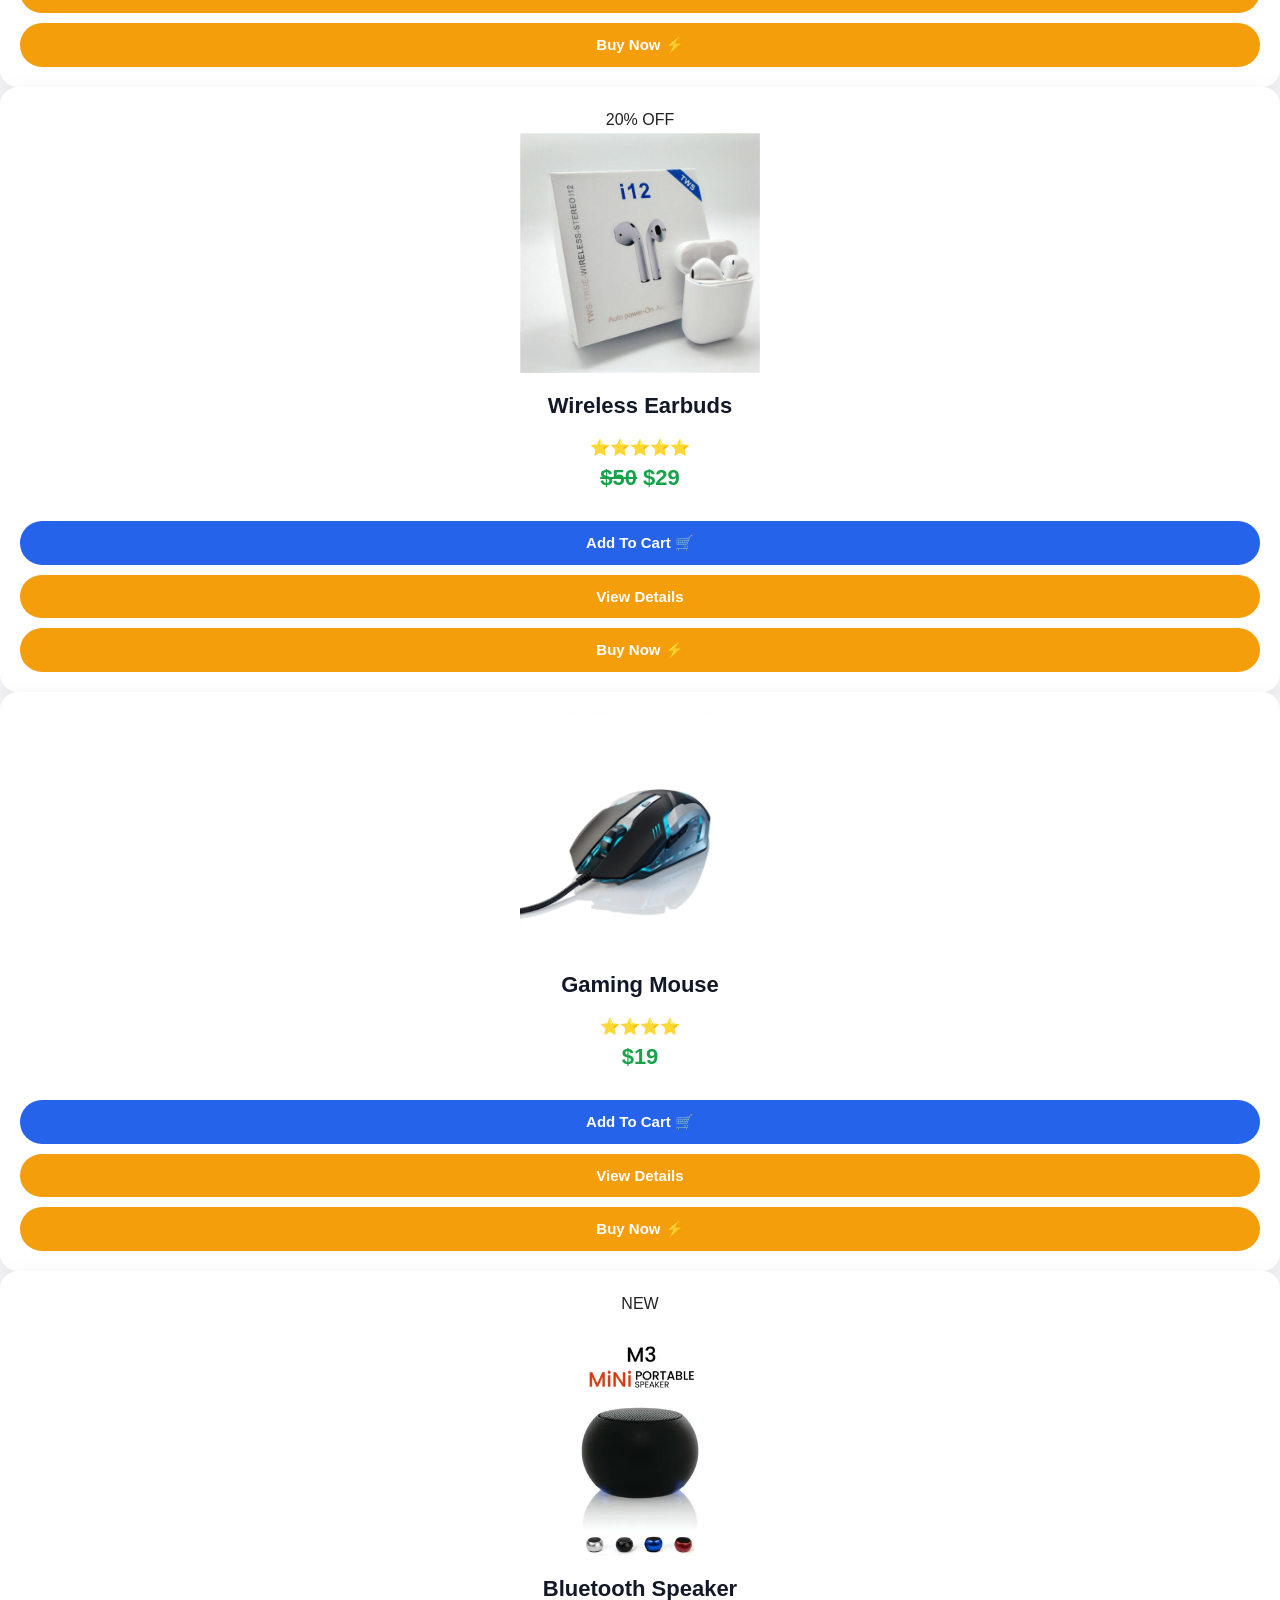
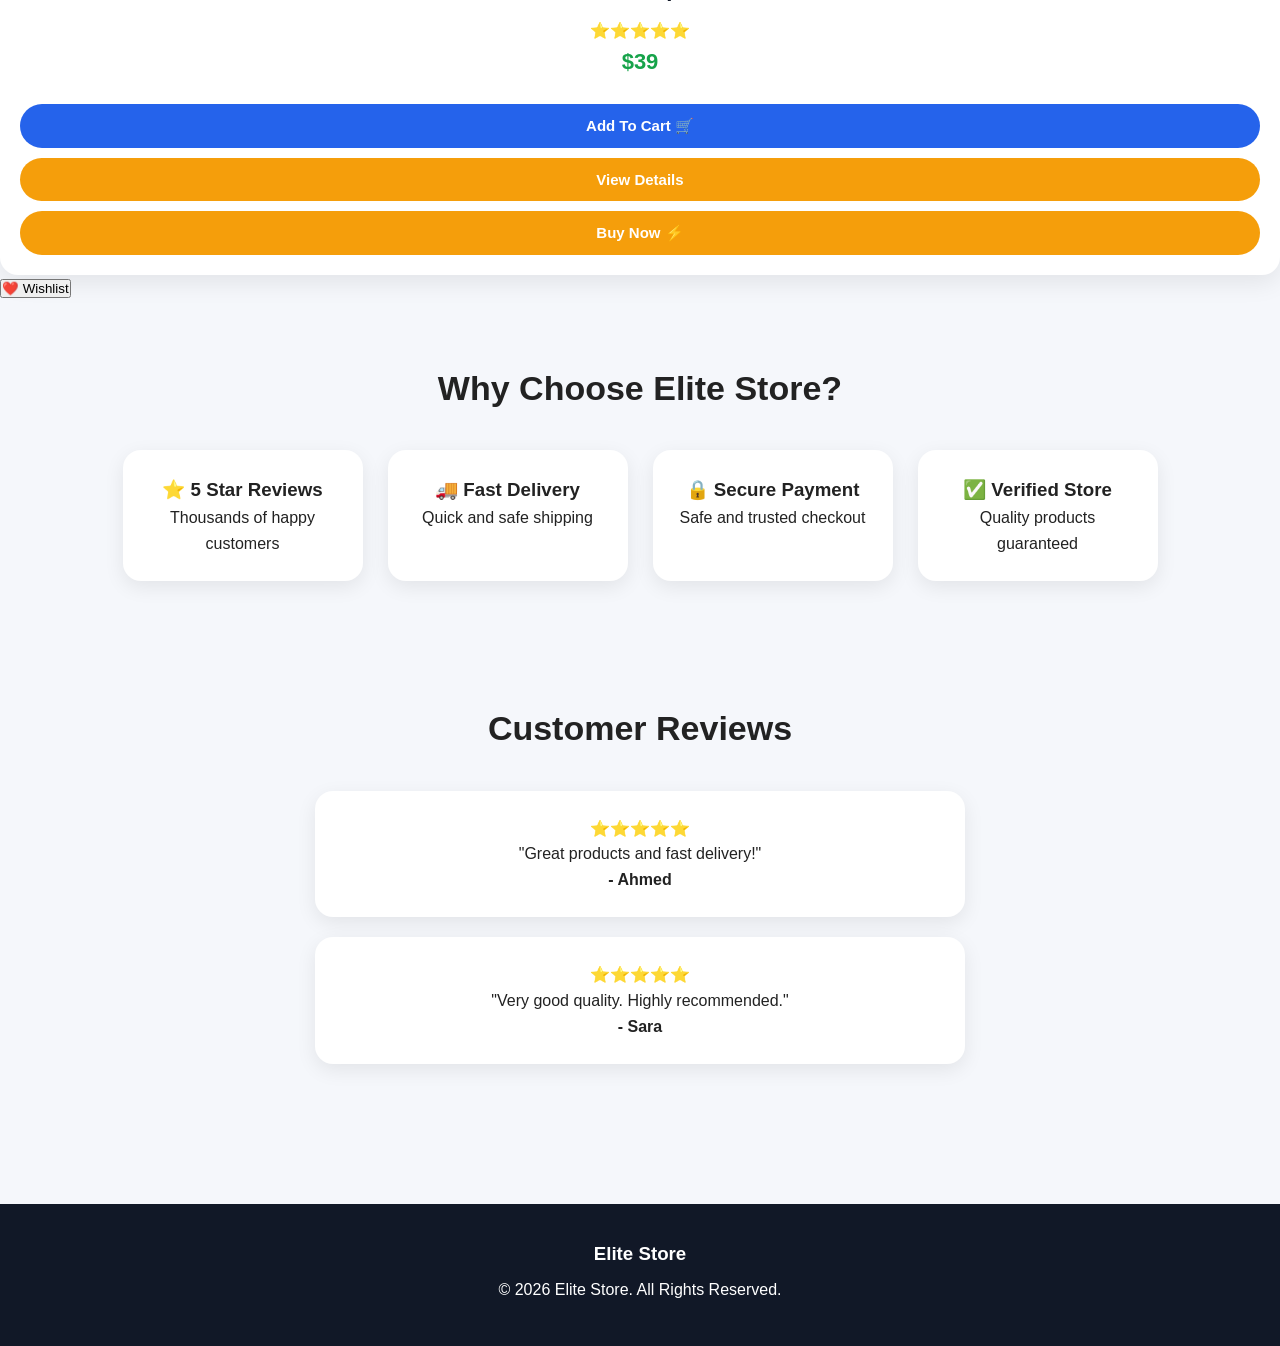
==== commit b99400ee: "Update index.html" ====
--- a/index.html
+++ b/index.html
@@ -142,9 +142,9 @@
 
 <span class="sale">20% OFF</span>
 
-<img src=" alt="Product Image">
-
-<h3>Wireless Earbuds</h3>
+<img src="audionic-the-sound-master-black-dany-amoled-pulse-pro-smart-watch-36385408090268copy.webp" alt="Product Image">
+
+<h3>Smart Watch</h3>
 
 <div class="rating">
 ⭐⭐⭐⭐⭐
@@ -154,15 +154,15 @@
 <del>$50</del> $29
 </p>
 
-<button onclick="addToCart('Wireless Earbuds',29)">
+<button onclick="addToCart('Smart Watch',19)">
 Add To Cart 🛒
 </button>
 
-<a href="product.html?name=Wireless Earbuds&price=29">
+<a href="product.html?name=Smart Watch&price=19">
 <button>View Details</button>
 </a>
 
-<button onclick="buyNow('Wireless Earbuds',29)">
+<button onclick="buyNow('Smart Watch',19)">
 Buy Now ⚡
 </button>
   
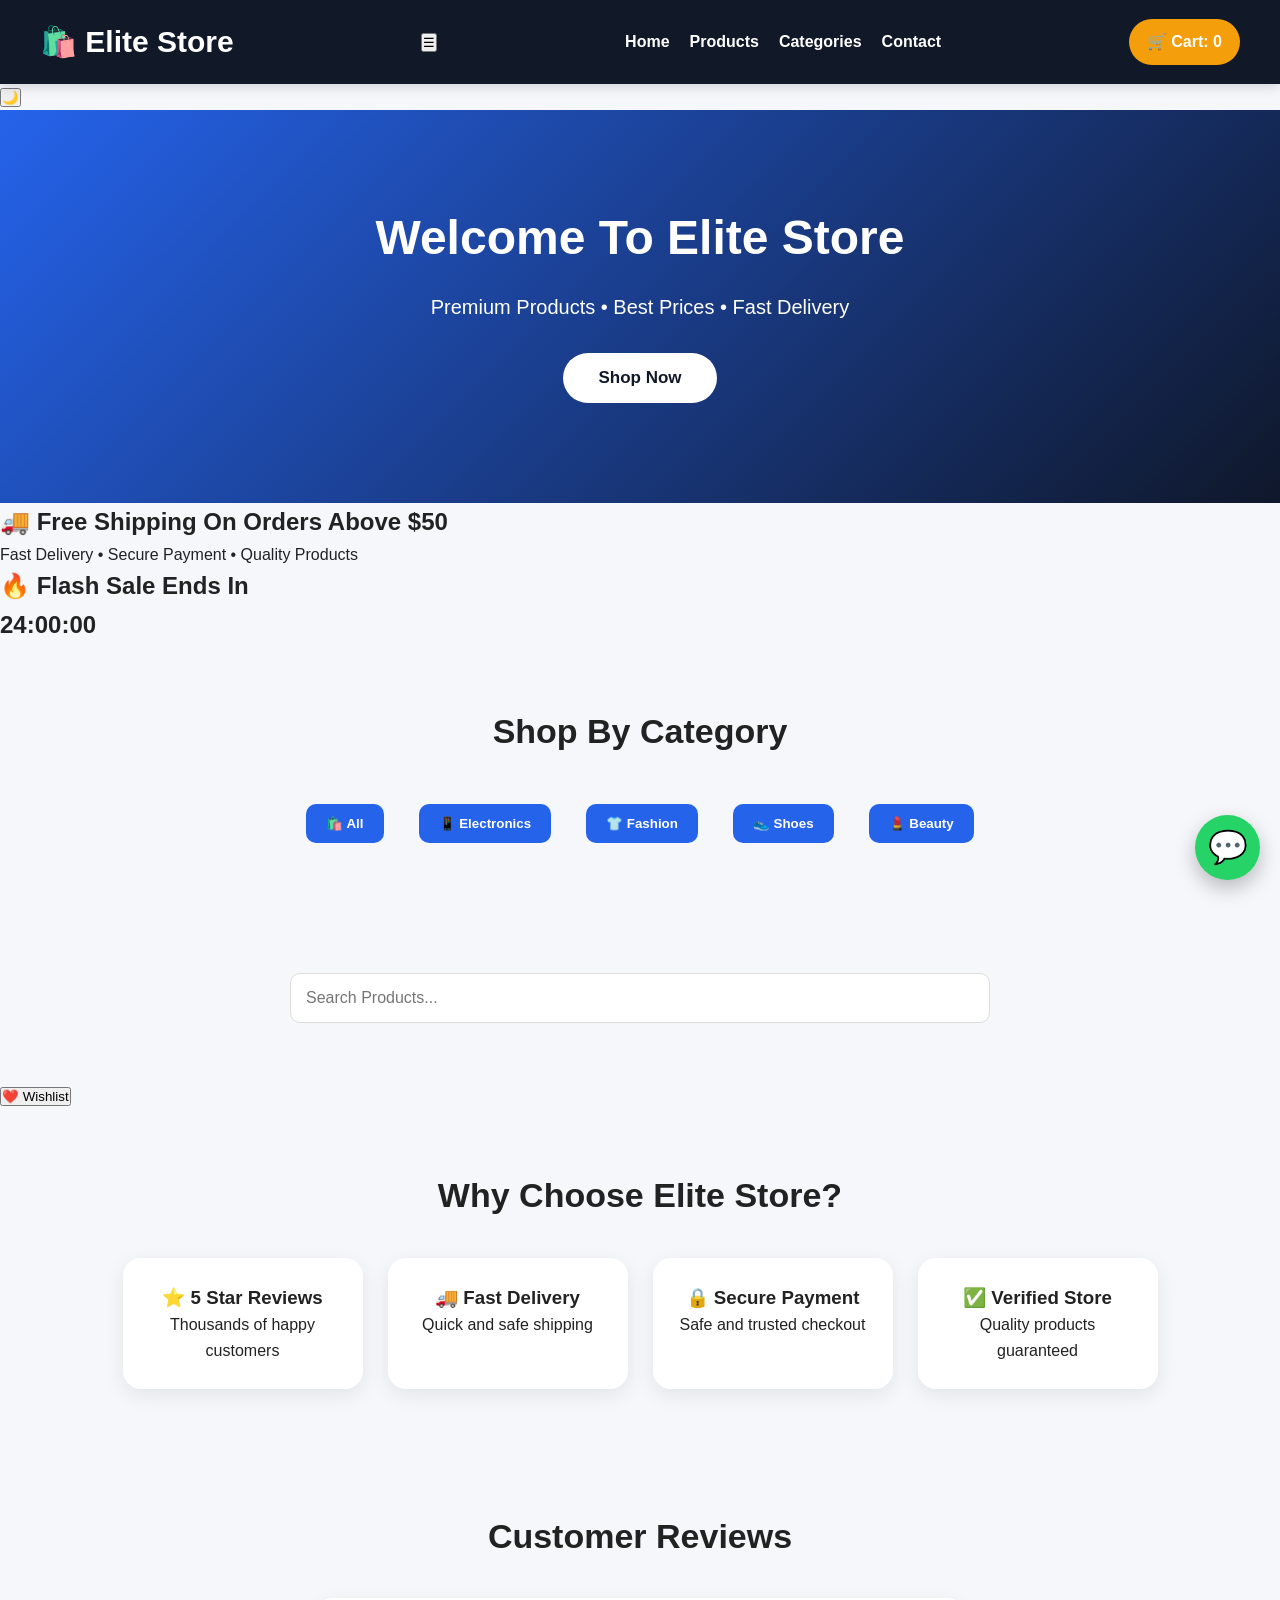
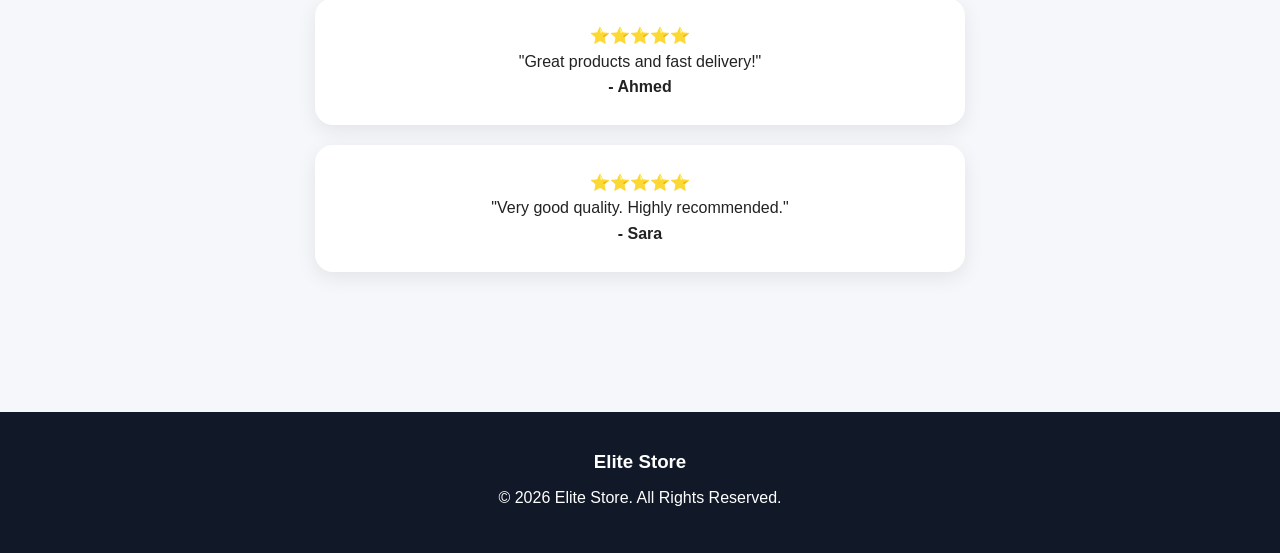
==== commit a4df9a23: "Update index.html" ====
--- a/index.html
+++ b/index.html
@@ -136,138 +136,8 @@
 
 
 <!-- Products -->
-
-
-<div class="card electronics">
-
-<span class="sale">20% OFF</span>
-
-<img src="audionic-the-sound-master-black-dany-amoled-pulse-pro-smart-watch-36385408090268copy.webp" alt="Product Image">
-
-<h3>Smart Watch</h3>
-
-<div class="rating">
-⭐⭐⭐⭐⭐
-</div>
-
-<p>
-<del>$50</del> $29
-</p>
-
-<button onclick="addToCart('Smart Watch',19)">
-Add To Cart 🛒
-</button>
-
-<a href="product.html?name=Smart Watch&price=19">
-<button>View Details</button>
-</a>
-
-<button onclick="buyNow('Smart Watch',19)">
-Buy Now ⚡
-</button>
-  
-</div>
-
-
-
-<div class="card electronics">
-
-<span class="sale">20% OFF</span>
-
-<img src="248f59e7fd0d996952abb9a5bb2ee32c.jpg" alt="Product Image">
-
-<h3>Wireless Earbuds</h3>
-
-<div class="rating">
-⭐⭐⭐⭐⭐
-</div>
-
-<p>
-<del>$50</del> $29
-</p>
-
-<button onclick="addToCart('Wireless Earbuds',29)">
-Add To Cart 🛒
-</button>
-
-<a href="product.html?name=Wireless Earbuds&price=29">
-<button>View Details</button>
-</a>
-
-<button onclick="buyNow('Wireless Earbuds',29)">
-Buy Now ⚡
-</button>
-  
-</div>
-
-
-
-<div class="card electronics">
-
-<img src="m9_gaming_mouse_studio-1024x1024.webp" alt="Gaming Mouse">
-  
-
-<h3>Gaming Mouse</h3>
-
-<div class="rating">
-⭐⭐⭐⭐
-</div>
-
-<p>
-$19
-</p>
-
-<button onclick="addToCart('Gaming Mouse',19)">
-Add To Cart 🛒
-</button>
-
-<a href="product.html?name=Gaming Mouse&price=19">
-<button>View Details</button>
-</a>
-
-<button onclick="buyNow('Gaming Mouse',19)">
-Buy Now ⚡
-</button>
-  
-</div>
-
-
-
-<div class="card electronics">
-
-<span class="sale">NEW</span>
-
-<img src="002f18ec-c5f2-4040-be3d-88cefaba30eb.webp" alt="Bluetooth Speaker">
-
-<h3>Bluetooth Speaker</h3>
-
-<div class="rating">
-⭐⭐⭐⭐⭐
-</div>
-
-<p>
-$39
-</p>
-
-<button onclick="addToCart('Bluetooth Speaker',39)">
-Add To Cart 🛒
-</button>
-
-<a href="product.html?name=Bluetooth Speaker&price=39">
-<button>View Details</button>
-</a>
-
-<button onclick="buyNow('Bluetooth Speaker',39)">
-Buy Now ⚡
-</button>
-  
-</div>
-
-
-</div>
-
-
-  
+<div id="product-container"></div>
+
 </section>
 
 <button onclick="wishlist(this)">
@@ -374,8 +244,9 @@
 
 
 
+<script src="products.js"></script>
 <script src="script.js"></script>
-
+  
 </body>
 
 </html>
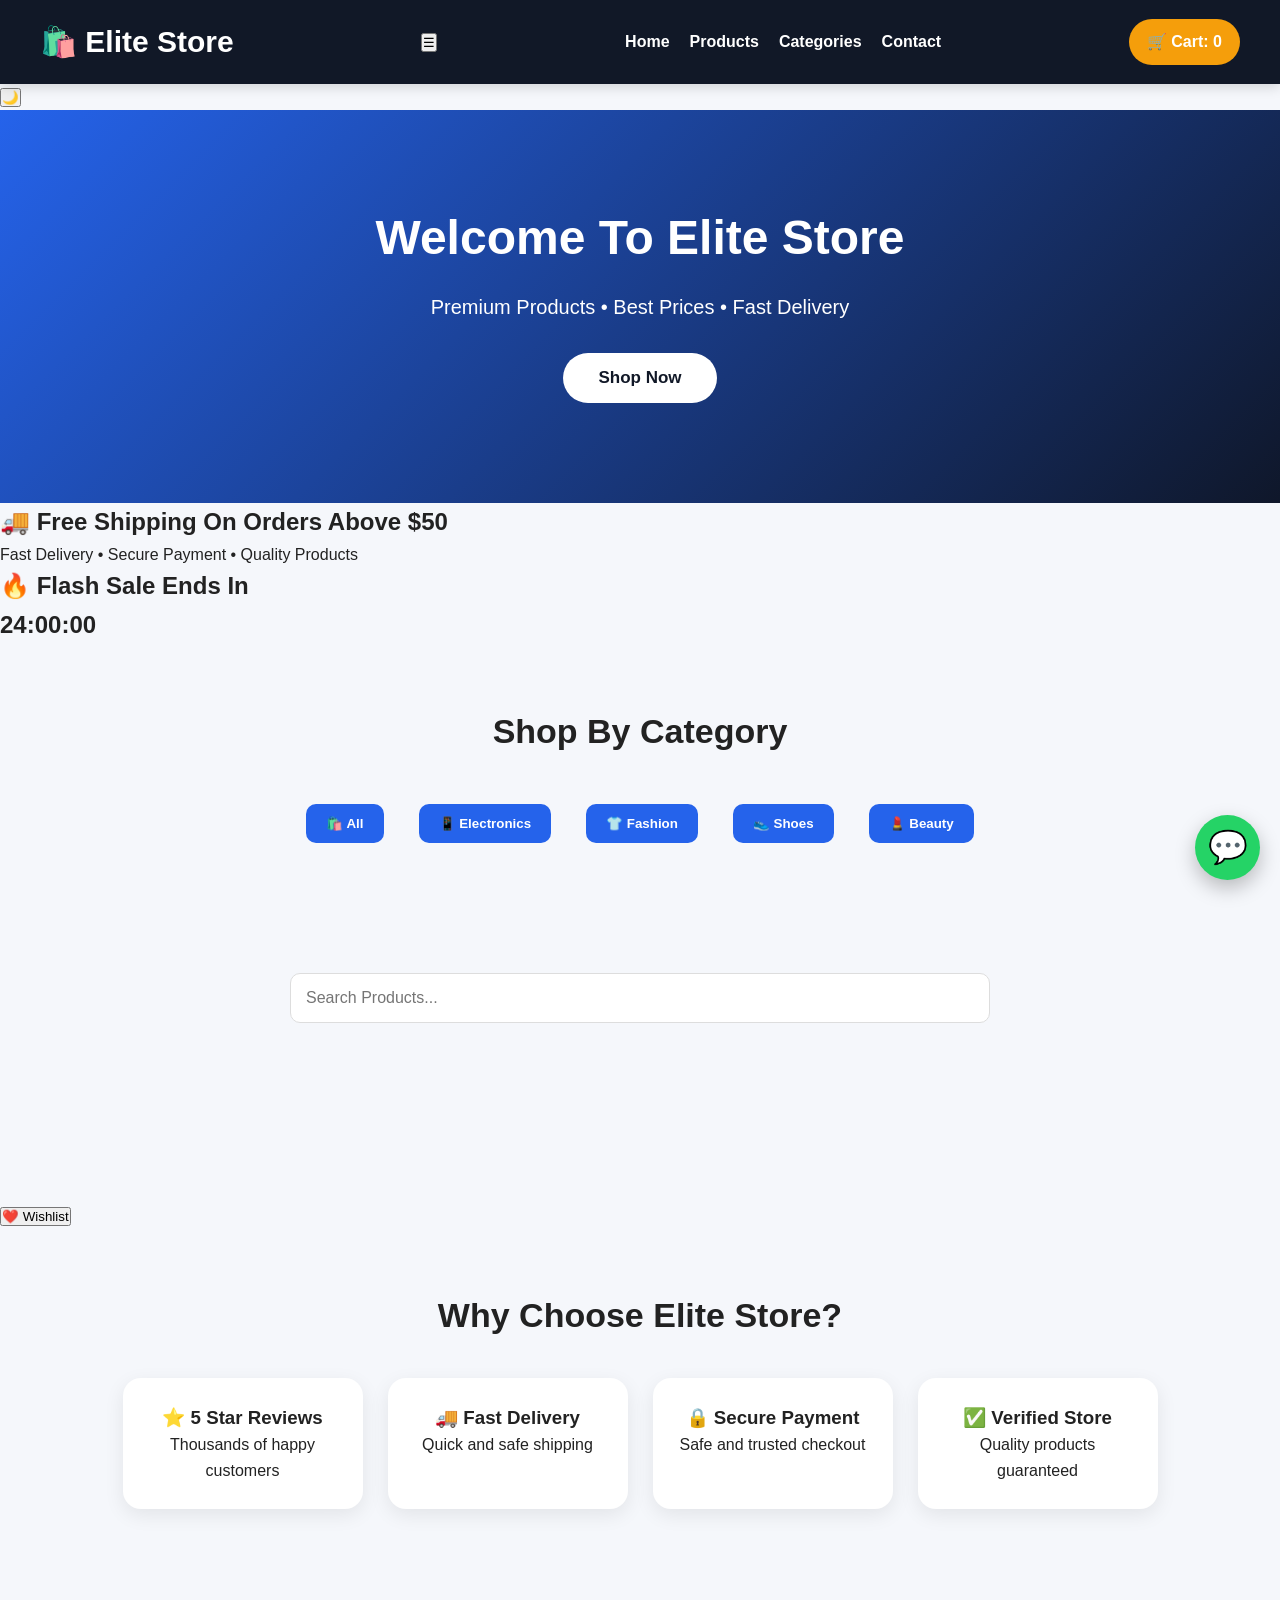
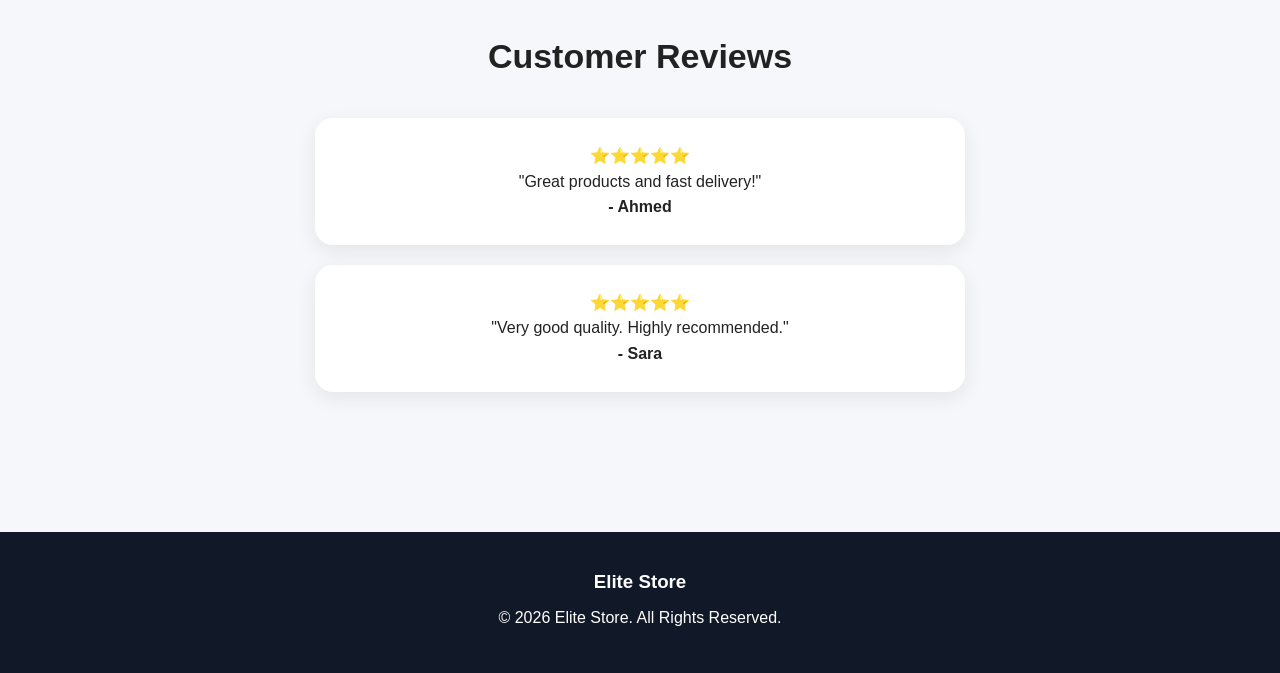
==== commit 1663f04f: "Update index.html" ====
--- a/index.html
+++ b/index.html
@@ -136,6 +136,9 @@
 
 
 <!-- Products -->
+
+<section class="products">
+
 <div id="product-container"></div>
 
 </section>
